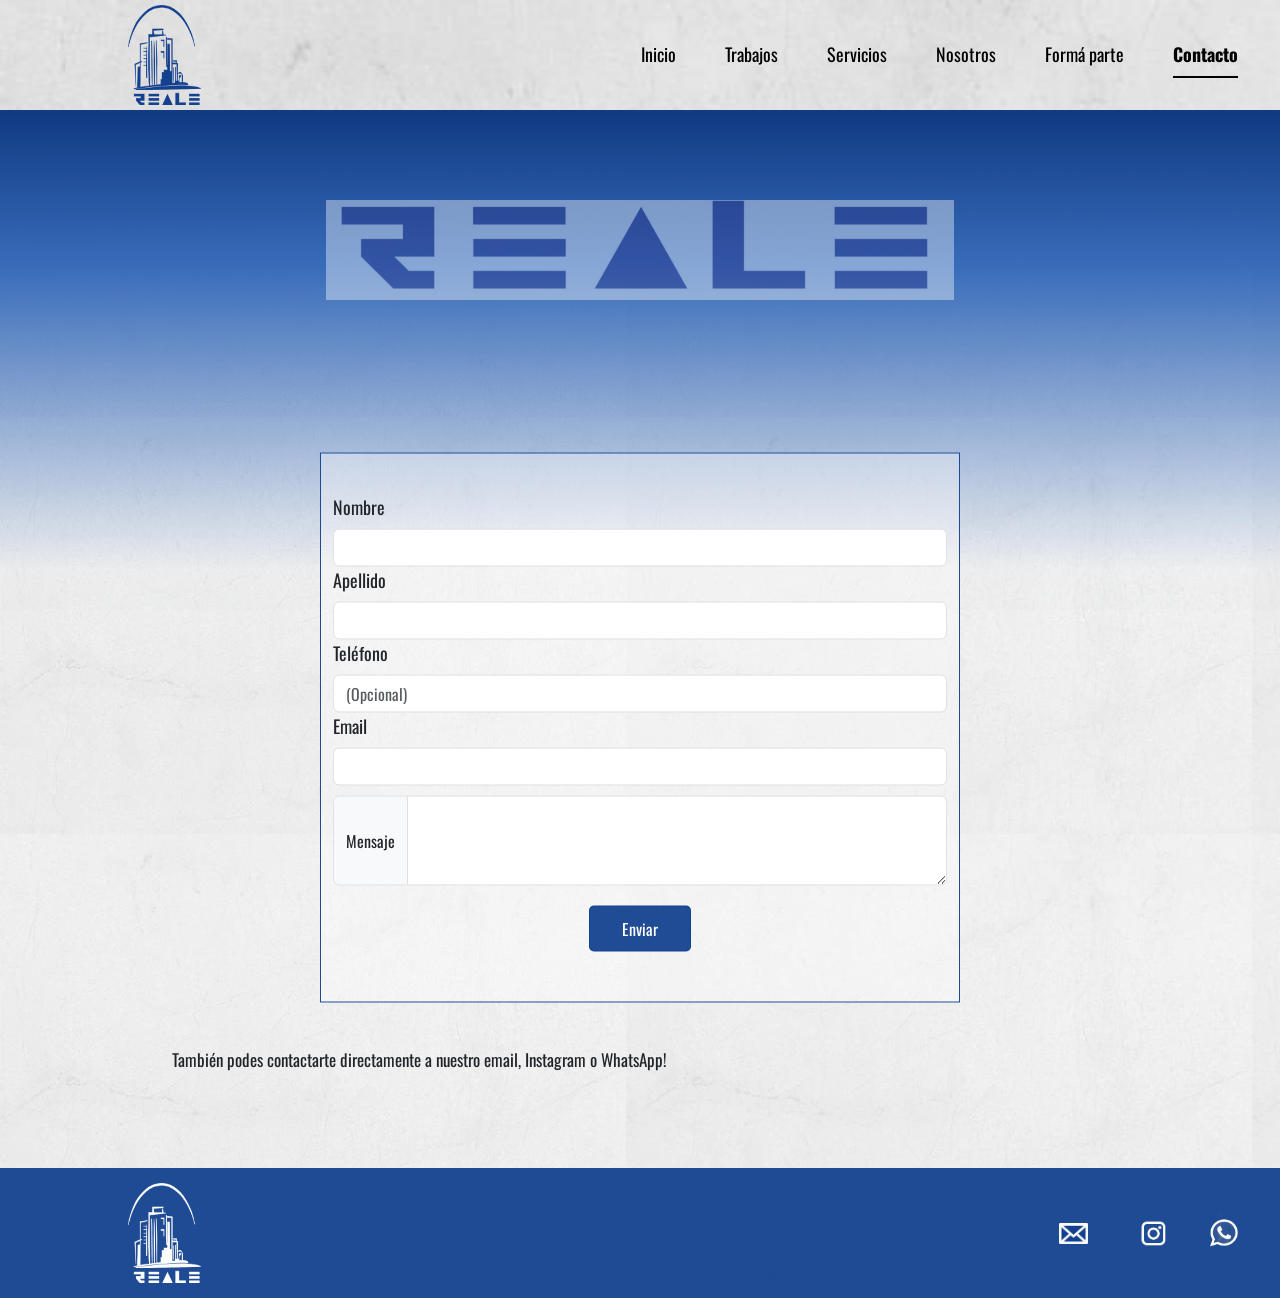
==== contacto.html @ e632ff92 "cambios en Trabajos y cosas" ====
<!DOCTYPE html>
<html lang="en">

<head>
  <meta charset="UTF-8">
  <meta http-equiv="X-UA-Compatible" content="IE=edge">
  <meta name="viewport" content="width=device-width, initial-scale=1.0">
  <link rel="shortcut icon" href="./img/favicon.png" type="image/x-icon">
  <title>Contactanos</title>
  <link href="https://cdn.jsdelivr.net/npm/bootstrap@5.3.0/dist/css/bootstrap.min.css" rel="stylesheet"
    integrity="sha384-9ndCyUaIbzAi2FUVXJi0CjmCapSmO7SnpJef0486qhLnuZ2cdeRhO02iuK6FUUVM" crossorigin="anonymous">
  <link rel="stylesheet" href="./css/style.css">
  <link href="https://fonts.googleapis.com/css2?family=Nanum+Gothic&family=Oswald:wght@200&display=swap"
    rel="stylesheet">
  <link
    href="https://fonts.googleapis.com/css2?family=Kanit:wght@100&family=Nanum+Gothic&family=Oswald:wght@200&display=swap"
    rel="stylesheet">

</head>

<body>

  <section class="container-fluid">

    <!-- encabezado -->
    <header class="row headerWeb">
      <img class="logoHeader col-lg-2" src="./img/style/reale sin fondo.png" alt="">
      <nav class="col-lg-10 align-self-center">
        <ul class="nav nav-underline justify-content-end">
          <li class="nav-item">
            <a class="nav-link navBar-mio" href="./index.html">Inicio</a>
          </li>
          <li class="nav-item">
            <a class="nav-link navBar-mio" href="./trabajos.html">Trabajos</a>
          </li>
          <li class="nav-item">
            <a class="nav-link navBar-mio" href="./servicios.html">Servicios</a>
          </li>
          <li class="nav-item">
            <a class="nav-link navBar-mio" href="./sobreNosotros.html">Nosotros</a>
          </li>
          <li class="nav-item">
            <a class="nav-link navBar-mio" href="./formaParte.html">Formá parte</a>
          </li>
          <li class="nav-item">
            <a class="nav-link active navBar-mio" aria-current="page" href="./contacto.html">Contacto</a>
          </li>
        </ul>
      </nav>
    </header>

    <header class="headerMovil">
      <nav class="navBar-movil navbar bg-body-tertiary fixed-top">
          <div class="container-fluid">
              <a class="navbar-brand" href="#"><img class="logoHeader" src="./img/style/reale sin fondo.png"
                      alt=""></a>
              <button class="navbar-toggler" type="button" data-bs-toggle="offcanvas"
                  data-bs-target="#offcanvasNavbar" aria-controls="offcanvasNavbar"
                  aria-label="Toggle navigation">
                  <span class="navbar-toggler-icon toggler-mio"></span>
              </button>
              <div class="offcanvas offcanvas-end" tabindex="-1" id="offcanvasNavbar"
                  aria-labelledby="offcanvasNavbarLabel">
                  <div class="offcanvas-header">
                      <h5 class="offcanvas-title" id="offcanvasNavbarLabel">Reace Albañilería</h5>
                      <button type="button" class="btn-close" data-bs-dismiss="offcanvas"
                          aria-label="Close"></button>
                  </div>
                  <div class="offcanvas-body">
                      <ul class="navbar-nav  flex-grow-1 pe-3">
                          <li class="nav-item">
                              <a class="nav-link" aria-current="page" href="./index.html">Inicio</a>
                          </li>
                          <li class="nav-item">
                              <a class="nav-link" href="./servicios.html">Servicios</a>
                          </li>
                          <li class="nav-item">
                              <a class="nav-link " href="./sobreNosotros.html">Nosotros</a>
                          </li>
                          <li class="nav-item">
                              <a class="nav-link" href="./trabajos.html">Trabajos</a>
                          </li>
                          <li class="nav-item">
                              <a class="nav-link active" href="./contacto.html">Contacto</a>
                          </li>
                          <li class="nav-item">
                              <a class="nav-link" href="./formaParte.html">Formá parte</a>
                          </li>

                      </ul>
                      
                  </div>
              </div>
          </div>
      </nav>
  </header>

    <main class="mainContacto">
      <!-- <h3 class="text-center">CONTACTANOS</h3>
      <span class="linea"></span> -->
    
      
      
      <section class="row justify-content-center sectionContacto">

        
        <div class="divImagenContacto">
          
          
          <!-- <img  class="imgContacto offset-lg-5" src="./img/style/reale sin fondo blanco.png" height="300px" alt=""> -->
          <img  class="imgContacto offset-lg-3 col-lg-6" src="./img/style/reale solo.jpg" height="100px" alt=""> 
        </div>
        <!-- <p class="offset-lg-3 parrafo">Envianos un mensaje:</p> -->
        <form class="formContacto col-lg-6 col-8 d-flex flex-column " novalidate>
          <div>
            <label for="validationCustom01" class="form-label">Nombre</label>
            <input type="text" class="form-control miFormControl" id="validationCustom01" required>
            <div class="invalid-feedback">
              Ingrese su nombre.
            </div>
          </div>

          <div>
            <label for="validationCustom02" class="form-label">Apellido</label>
            <input type="text" class="form-control miFormControl" id="validationCustom02" required>
            <div class="invalid-feedback">
              Ingrese su apellido.
            </div>
          </div>

          <div>
            <label for="validationCustom04" class="form-label">Teléfono</label>
            <input type="text" class="form-control miFormControl" id="validationCustom03" placeholder="(Opcional)">
          </div>

          <div>
            <label for="validationCustom05" class="form-label">Email</label>
            <input type="email" class="form-control miFormControl" id="validationCustom05" required>
            <div class="invalid-feedback">
              Ingrese email.
            </div>
          </div>

          <div>

            <div class="input-group">
              <span class="input-group-text miInputMensaje">Mensaje</span>
              <textarea class="form-control miFormControl"></textarea>
            </div>
          </div>

          <div>
            <button class="btn btn-primary miBoton offset-lg-5 col-lg-2 offset-5 col-2" type="submit">Enviar</button>
          </div>

        </form>
        <p class="offset-lg-3 lineaContacto">También podes contactarte directamente a nuestro email, Instagram o WhatsApp!
      
      </section>


    </main>
    <footer class="footer footerContacto row">
      <p class="pFooter text-center">Mar del plata, Buenos Aires</p>

      <img class="logo col-lg-2" src="./img/style/reale sin fondo blanco.png" alt="">
      <ul class="col-lg-10 d-flex  align-self-center">
        <li><a href="mailto:reacealbanileria@hotmail.com?Subject=Consulta%20via%20web"><img
              src="./img/style/logoCorreoSinFondo.png" class="logoFooterCorreo" alt=""></a></li>
        <li><a href="https://instagram.com/reale_constructora?igshid=MzRlODBiNWFlZA==" target=“_blank”><img
              src="./img/style/logoInstagramSinFondo.png" class="logoFooter" alt=""></a></li>
        <li> <a href="#"><img src="./img/style/logoWhatsAppSinFondo.jpeg" class="logoFooter" alt=""></a></li>
      </ul>
    </footer>
  </section>
  <script src="https://cdn.jsdelivr.net/npm/bootstrap@5.3.0/dist/js/bootstrap.bundle.min.js"
    integrity="sha384-geWF76RCwLtnZ8qwWowPQNguL3RmwHVBC9FhGdlKrxdiJJigb/j/68SIy3Te4Bkz"
    crossorigin="anonymous"></script>

</body>

</html>
---- css/style.css ----
.formContacto, .formulario {
  padding-bottom: 50px;
  font-size: 18px;
  font-family: "Oswald", sans-serif;
}

header {
  width: 100%;
  background-image: url(../img/style/grisClaro.jpeg);
  background-size: cover;
  position: absolute;
  top: 0;
  height: 110px;
}

img.logoHeader {
  padding-left: 10%;
  height: 100px;
  align-self: center;
}

header nav ul li {
  padding-left: 3px;
  padding-right: 30px;
}
header nav ul li .navBar-mio {
  font-family: "Oswald", sans-serif;
  color: black;
  font-size: 18px;
}

#header_index {
  background-image: url(../img/grisClaro0.jpeg);
}

.headerMovil {
  display: none;
}

@media only screen and (max-width: 1070px) {
  header {
    justify-content: center;
    height: auto;
  }
  .headerWeb {
    display: none;
  }
  .headerMovil {
    display: block;
  }
  .navBar-movil {
    background-image: url(../img/style/grisClaro.jpeg);
  }
  img.logoHeader {
    height: 60px;
  }
}
img.logo {
  padding-left: 10%;
  height: 100px;
  align-self: center;
}

.footer {
  background-color: rgba(18, 64, 142, 0.938);
  width: 100%;
  position: absolute;
  bottom: 0;
  height: 110px;
}
.footer ul {
  margin-bottom: 0;
  list-style-type: none;
  justify-content: end;
}

.footerContacto {
  height: 130px;
  position: absolute;
  top: 160%;
}

.pFooter {
  display: none;
}

.logoFooter {
  height: 50px;
  width: auto;
  padding-left: 0px;
  padding-right: 20px;
  transition: 0.5s;
}
.logoFooter:hover {
  transform: scale(1.2);
}

.logoFooterCorreo {
  padding-left: 10px;
  padding-right: 40px;
  padding-top: 15px;
  height: 36px;
  width: auto;
  transition: 0.5s;
}
.logoFooterCorreo:hover {
  transform: scale(1.2);
}

@media screen and (max-width: 1070px) {
  .footer {
    justify-content: center;
    align-items: center;
    display: flex;
    flex-direction: column;
    height: 350px;
  }
  .footer ul {
    justify-content: center;
    padding-top: 15px;
  }
  .footerContacto {
    position: absolute;
    top: 110%;
  }
  img.logo {
    padding-left: 0px;
    padding-right: 0px;
    width: auto;
  }
  .pFooter {
    display: block;
    color: white;
  }
}
* {
  margin: 0;
  padding: 0;
}

body {
  background-image: url(../img/style/grisClaro0.jpeg);
  position: relative;
  padding-top: 110px;
  padding-bottom: 120px;
}

#bodyNosotros {
  background-image: url(../img/style/nuevoFondo0.jpeg);
  background-size: cover;
}

.botContacto {
  text-decoration: none;
  color: black;
  padding: 8px;
  border: 1px solid rgba(18, 64, 142, 0.938);
  font-size: 18px;
  font-family: "Kanit", sans-serif;
}

.boton {
  padding-top: 30px;
  padding-bottom: 30px;
  transition: all 0.7s;
}
.boton:hover {
  transform: scale(1.1);
}

h1 {
  font-weight: 900;
  font-size: 50px;
  font-family: "Oswald", sans-serif;
}

h2 {
  font-weight: bold;
  font-size: 35px;
  font-family: "Oswald", sans-serif;
}

h3 {
  margin-top: 25px;
  font-size: 30px;
  font-family: "Oswald", sans-serif;
}

h4 {
  font-size: 20px;
  font-family: "Kanit", sans-serif;
  padding-left: 3%;
  margin-top: 25px;
}

h5 {
  font-family: "Kanit", sans-serif;
  padding-left: 3%;
}

.linea {
  background: rgba(18, 64, 142, 0.938);
  height: 3px;
  width: 70%;
  position: absolute;
  left: 15%;
  display: block;
  opacity: 50%;
}

@media screen and (max-width: 1070px) {
  body {
    padding-top: 86px;
    padding-bottom: 370px;
  }
  #bodyNosotros {
    padding-top: 86px;
    padding-bottom: 370px;
  }
  .botContacto {
    font-size: 12px;
  }
  .linea {
    height: 2px;
    width: 50%;
    left: 25%;
  }
  h1 {
    font-size: 25px;
  }
  h2 {
    font-size: 17px;
  }
  h3 {
    font-size: 20px;
  }
  h4 {
    font-size: 15px;
  }
}
#index_main {
  padding-bottom: 10%;
  position: relative;
}
#index_main .pNuestraEmpresa {
  position: absolute;
  top: 30%;
  left: 50%;
  transform: translate(-50%, -15%);
  font-size: 30px;
  font-family: "Oswald", sans-serif;
  font-weight: bolder;
  border-bottom: solid 1px rgba(18, 64, 142, 0.938);
}

.imgIndex {
  width: 100%;
  opacity: 0.4;
  height: 700px;
}

.presentacionEmpresa {
  position: absolute;
  top: 50%;
  background-color: rgba(235, 235, 238, 0.829);
}

.wrapper {
  width: 65%;
  margin: auto;
  padding-top: 10px;
  font-size: 20px;
  font-family: "Kanit", sans-serif;
}

.clientes {
  padding-top: 100px;
}
.clientes ul {
  list-style-type: none;
}
.clientes ul li {
  padding: 20px;
}

.carousel {
  padding-top: 2%;
  padding-bottom: 5%;
}

.item-mio img {
  height: 90px;
  width: 100%;
  object-fit: cover;
}

.carruselMovil {
  display: none;
}

@media screen and (max-width: 1024px) {
  .wrapper {
    font-size: 15px;
    width: 100%;
    margin: 0;
  }
  .imgIndex {
    height: auto;
  }
  .presentacionEmpresa {
    position: absolute;
    top: 30%;
    background-color: rgba(235, 235, 238, 0.829);
  }
  .carruselWeb {
    display: none;
  }
  .carruselMovil {
    display: block;
  }
  .item-mio img {
    height: 70px;
    width: 100%;
    object-fit: contain;
  }
  .clientes {
    padding-top: 200px;
  }
}
.formulario {
  padding-top: 30px;
}

.sectionContacto {
  position: relative;
}

.formContacto {
  padding-top: 40px;
  border: 1px solid rgba(18, 64, 142, 0.938);
  position: absolute;
  background-color: rgba(254, 253, 253, 0.361);
  top: 85%;
  left: 50%;
  transform: translate(-50%, -15%);
}

.lineaContacto {
  position: absolute;
  top: 190%;
  transform: translate(0, -50%);
  font-size: 17px;
  font-family: "Oswald", sans-serif;
}

.imgContacto {
  opacity: 0.4;
  margin-top: 90px;
}

.divImagenContacto {
  height: 500px;
  background: rgb(18, 64, 142);
  background: linear-gradient(0deg, rgba(18, 64, 142, 0.01) 0%, rgba(18, 64, 142, 0.01) 8%, rgba(41, 97, 182, 0.9262298669) 69%, rgb(17, 59, 131) 99%);
  background-size: cover;
}

.miFormControl:focus {
  box-shadow: 0 0 0 0.2rem rgba(173, 183, 225, 0.25);
  border: 0px;
}

.miBoton {
  background-color: rgba(18, 64, 142, 0.938);
  color: #ffffff;
  border: 1px solid rgba(18, 64, 142, 0.938);
  border-radius: 5px;
  padding: 10px 20px;
  font-size: 16px;
}

.input-group {
  height: 120px;
  padding-top: 10px;
  padding-bottom: 20px;
}

.inputArchivo {
  padding-bottom: 30px;
}

@media screen and (max-width: 1024px) {
  .formContacto,
  .miFormControl {
    font-size: 13px;
  }
  .formContacto {
    transform: translate(-50%, -10%);
    border: 2px solid rgba(18, 64, 142, 0.938);
  }
  .miBoton {
    padding: 3px 10px;
    font-size: 13px;
  }
  .miInputMensaje {
    font-size: 13px;
  }
  .lineaContacto {
    display: none;
  }
  .imgContacto {
    height: auto;
  }
  .formulario {
    font-size: 13px;
  }
}
.content_img {
  margin: 1em 0;
  position: relative;
}

.content_img img {
  max-height: 460px;
  bottom: 0;
  object-fit: cover;
  box-shadow: 0 0 6px rgba(0, 0, 0, 0.5);
}
.content_img img:hover {
  filter: blur(1px);
  border: 1px solid rgba(140, 140, 141, 0.938);
}
.content_img:hover .img-text {
  padding: 8px 10px;
  visibility: visible;
  opacity: 1;
}

.img-text {
  position: absolute;
  bottom: 10px;
  width: 70%;
  left: 50%;
  transform: translate(-50%, 0%);
  background: rgba(145, 145, 145, 0.65);
  color: rgb(255, 255, 255);
  opacity: 0;
  visibility: hidden;
  -webkit-transition: visibility 0s, opacity 0.5s linear;
  transition: visibility 0s, opacity 0.5s linear;
  font-family: "Oswald", sans-serif;
  font-size: 30px;
}

.trabajo {
  background-image: url(../img/style/grisClaro0.jpeg);
}
.trabajo section {
  padding-bottom: 3%;
}

.divCuartaImg {
  display: block;
}

.divPrimeraImagen {
  display: none;
}

.divBotonDesktop {
  display: none;
}

.miBotonGaleria {
  padding: 8px 5px;
  border-bottom: 1px solid rgba(18, 64, 142, 0.938);
  border-radius: 4px;
  cursor: pointer;
  font-family: "Kanit", sans-serif;
  font-weight: bold;
  transition: opacity 1s;
}

#collapseCheckboxVM {
  display: none;
}

#collapseCheckboxVU {
  display: none;
}

.collapse {
  display: none;
}

#collapseCheckboxVM:checked ~ .miCollapseVM {
  display: flex;
}

#collapseCheckboxVU:checked ~ .miCollapseVU {
  display: flex;
}

#collapseCheckboxVM:checked + .miBotonGaleria {
  display: none;
}

#collapseCheckboxVU:checked + .miBotonGaleria {
  display: none;
}

@media screen and (max-width: 576px) {
  .miBotonGaleria {
    font-size: 12px;
  }
  .divPrimeraImagenVM {
    display: block;
  }
  .divCuartaImgVM {
    display: none;
  }
  .content_img div img {
    max-height: 173px;
  }
  .img-text {
    font-size: 15px;
    width: 60%;
  }
}
@media screen and (min-width: 577px) and (max-width: 768px) {
  .content_img div img {
    max-height: 280px;
  }
  .miBotonGaleria {
    font-size: 12px;
  }
  .divPrimeraImagenVM {
    display: block;
  }
  .divCuartaImgVM {
    display: none;
  }
}
@media screen and (min-width: 769px) and (max-width: 992px) {
  .content_img div img {
    max-height: 340px;
  }
  .miBotonGaleria {
    font-size: 12px;
  }
  .divPrimeraImagenVM {
    display: block;
  }
  .divCuartaImgVM {
    display: none;
  }
}
@media screen and (min-width: 993px) and (max-width: 1200px) {
  .content_img div img {
    max-height: 340px;
  }
  .miBotonGaleria {
    font-size: 14px;
  }
}
@media screen and (min-width: 1201px) and (max-width: 1400px) {
  .content_img div img {
    max-height: 380px;
  }
  .miBotonGaleria {
    font-size: 14px;
  }
}
.mainNosotros p {
  text-align: center;
  padding-top: 30px;
  font-size: large;
  font-family: "Kanit", sans-serif;
  font-weight: bold;
}

.mainNosotros {
  width: 100%;
  padding-top: 2%;
  padding-bottom: 8%;
}

@media screen and (max-width: 576px) {
  .mainNosotros p {
    font-size: 15px;
  }
}
.servicios {
  display: inline-block;
  padding-top: 3%;
}

.imagen {
  display: none;
  width: 350px;
  height: 250px;
  background-image: url(../img/style/albanileria2.jpeg);
  background-size: cover;
  box-shadow: 0 0 6px rgba(0, 0, 0, 0.5);
}

.texto:hover {
  font-weight: bold;
}
.texto:hover + .imagen {
  display: block;
}

.plom {
  background-image: url(../img/style/plomeria.jpeg);
}

.electrica {
  background-image: url(../img/style/instalacionesElectricas.jpeg);
}

.sanit {
  background-image: url(../img/style/instalacionSanitaria.jpg);
  height: 290px;
}

.pisos {
  background-image: url(../img/style/colocacionPisos.jpeg);
}

.estructuras {
  background-image: url(../img/style/Cimientacion.jpg);
}

.asesoramientoTecnico {
  background-position: 50% 70%;
  background-image: url(../img/style/asesoramiento.jpg);
}

.revestimiento {
  width: 400px;
  height: 250px;
  background-image: url(../img/style/colocacionRevestimiento.jpeg);
}

.cubiertas {
  background-image: url(../img/style/cubiertas.webp);
}

.aislaciones {
  background-image: url(../img/style/aislacionTecho.png);
}

.calefaccion {
  background-image: url(../img/style/calefaccion.png);
}

.pintura {
  background-image: url(../img/style/pintura.jpeg);
}

.servicios section p {
  text-align: center;
  padding-bottom: 10px;
  font-size: 20px;
  font-family: "Kanit", sans-serif;
}

.pServicio {
  text-align: center;
  padding-bottom: 3%;
  font-size: 20px;
  font-family: "Kanit", sans-serif;
}

@media screen and (max-width: 576px) {
  .pServicio {
    font-size: 15px;
  }
  .servicios section section p {
    font-size: 15px;
  }
}

/*# sourceMappingURL=style.css.map */
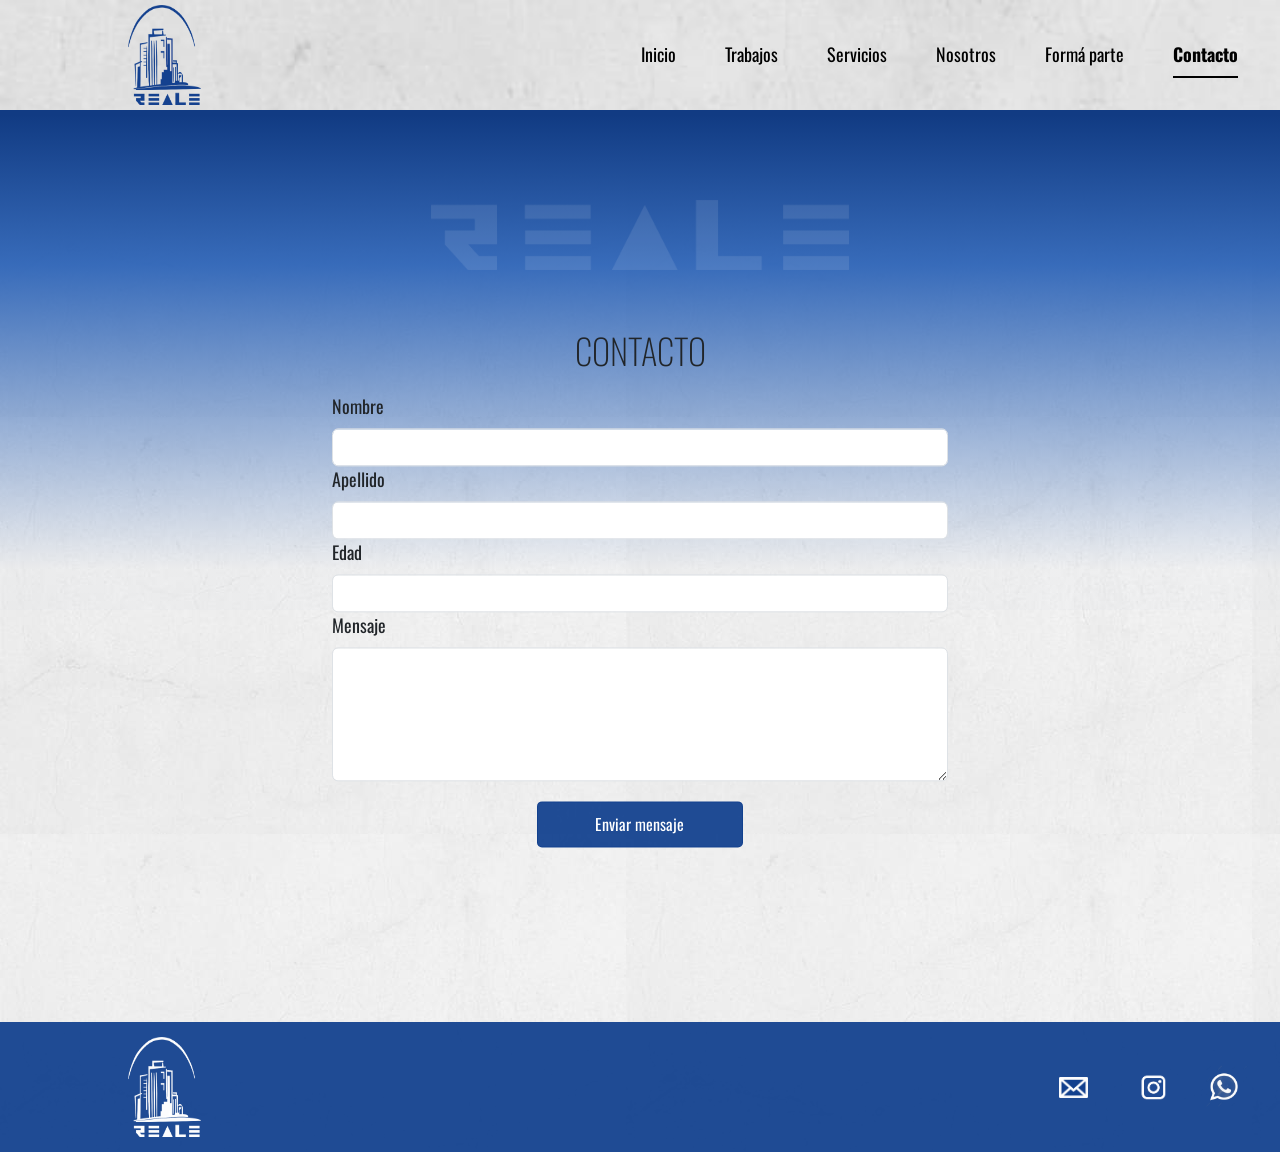
==== commit 00d9ef36: "mejora de contacto" ====
--- a/contacto.html
+++ b/contacto.html
@@ -96,22 +96,36 @@
   </header>
 
     <main class="mainContacto">
-      <!-- <h3 class="text-center">CONTACTANOS</h3>
-      <span class="linea"></span> -->
-    
-      
-      
+
       <section class="row justify-content-center sectionContacto">
 
-        
         <div class="divImagenContacto">
-          
-          
+
           <!-- <img  class="imgContacto offset-lg-5" src="./img/style/reale sin fondo blanco.png" height="300px" alt=""> -->
-          <img  class="imgContacto offset-lg-3 col-lg-6" src="./img/style/reale solo.jpg" height="100px" alt=""> 
+          <!-- <img  class="imgContacto offset-lg-3 col-lg-6" src="./img/style/reale solo.jpg" height="100px" alt="">  -->
+          <img  class="imgContacto offset-lg-4 col-lg-4 offset-1 col-10" src="./img/style/blanco reale.png" height="70px" alt="">
         </div>
+        <h2 class="text-center" id="tituloContacto">CONTACTO</h2>
+        <form class="col-lg-6 col-10 d-flex flex-column formContacto" action="">
+          <label for="nombreInput" class="form-label">Nombre</label>
+          <input minlength="2" type="text" class="form-control miFormControl" id="nombreInput" required>
+
+          <label for="apeInput" class="form-label">Apellido</label>
+          <input minlength="2" type="text" class="form-control miFormControl" id="apeInput" required>
+
+          <label for="telInput" class="form-label">Edad</label>
+          <input type="number" min="0" class="form-control miFormControl" id="telInput" required>
+
+          <label for="menInput" class="form-label">Mensaje</label>
+          <textarea class="form-control miFormControl" name="" id="menInput" cols="30" rows="5"></textarea>
+
+          <button class="offset-lg- col-lg-4 btn btn-primary miBoton offset-4 col-4" type="submit">Enviar
+            mensaje
+          </button>
+        </form>
+
         <!-- <p class="offset-lg-3 parrafo">Envianos un mensaje:</p> -->
-        <form class="formContacto col-lg-6 col-8 d-flex flex-column " novalidate>
+        <!-- <form class="formContacto col-lg-6 col-8 d-flex flex-column " novalidate>
           <div>
             <label for="validationCustom01" class="form-label">Nombre</label>
             <input type="text" class="form-control miFormControl" id="validationCustom01" required>
@@ -153,8 +167,8 @@
             <button class="btn btn-primary miBoton offset-lg-5 col-lg-2 offset-5 col-2" type="submit">Enviar</button>
           </div>
 
-        </form>
-        <p class="offset-lg-3 lineaContacto">También podes contactarte directamente a nuestro email, Instagram o WhatsApp!
+        </form> -->
+        <!-- <p class="offset-lg-3 lineaContacto">También podes contactarte directamente a nuestro email, Instagram o WhatsApp! -->
       
       </section>
 
--- a/css/style.css
+++ b/css/style.css
@@ -77,7 +77,7 @@
 .footerContacto {
   height: 130px;
   position: absolute;
-  top: 160%;
+  top: 140%;
 }
 
 .pFooter {
@@ -121,7 +121,7 @@
   }
   .footerContacto {
     position: absolute;
-    top: 110%;
+    top: 90%;
   }
   img.logo {
     padding-left: 0px;
@@ -337,24 +337,31 @@
 
 .formContacto {
   padding-top: 40px;
-  border: 1px solid rgba(18, 64, 142, 0.938);
-  position: absolute;
-  background-color: rgba(254, 253, 253, 0.361);
-  top: 85%;
+  position: absolute;
+  top: 65%;
   left: 50%;
   transform: translate(-50%, -15%);
 }
 
 .lineaContacto {
   position: absolute;
-  top: 190%;
+  top: 170%;
   transform: translate(0, -50%);
   font-size: 17px;
   font-family: "Oswald", sans-serif;
 }
 
+#tituloContacto {
+  position: absolute;
+  top: 48%;
+  left: 50%;
+  transform: translate(-50%, -50%);
+  font-weight: 5;
+  border-bottom: rgba(18, 64, 142, 0.938);
+}
+
 .imgContacto {
-  opacity: 0.4;
+  opacity: 0.1;
   margin-top: 90px;
 }
 
@@ -377,12 +384,7 @@
   border-radius: 5px;
   padding: 10px 20px;
   font-size: 16px;
-}
-
-.input-group {
-  height: 120px;
-  padding-top: 10px;
-  padding-bottom: 20px;
+  margin-top: 20px;
 }
 
 .inputArchivo {
@@ -395,8 +397,11 @@
     font-size: 13px;
   }
   .formContacto {
-    transform: translate(-50%, -10%);
-    border: 2px solid rgba(18, 64, 142, 0.938);
+    transform: translate(-50%, -25%);
+  }
+  .imgContacto {
+    width: 80%;
+    height: auto;
   }
   .miBoton {
     padding: 3px 10px;
@@ -407,9 +412,6 @@
   }
   .lineaContacto {
     display: none;
-  }
-  .imgContacto {
-    height: auto;
   }
   .formulario {
     font-size: 13px;
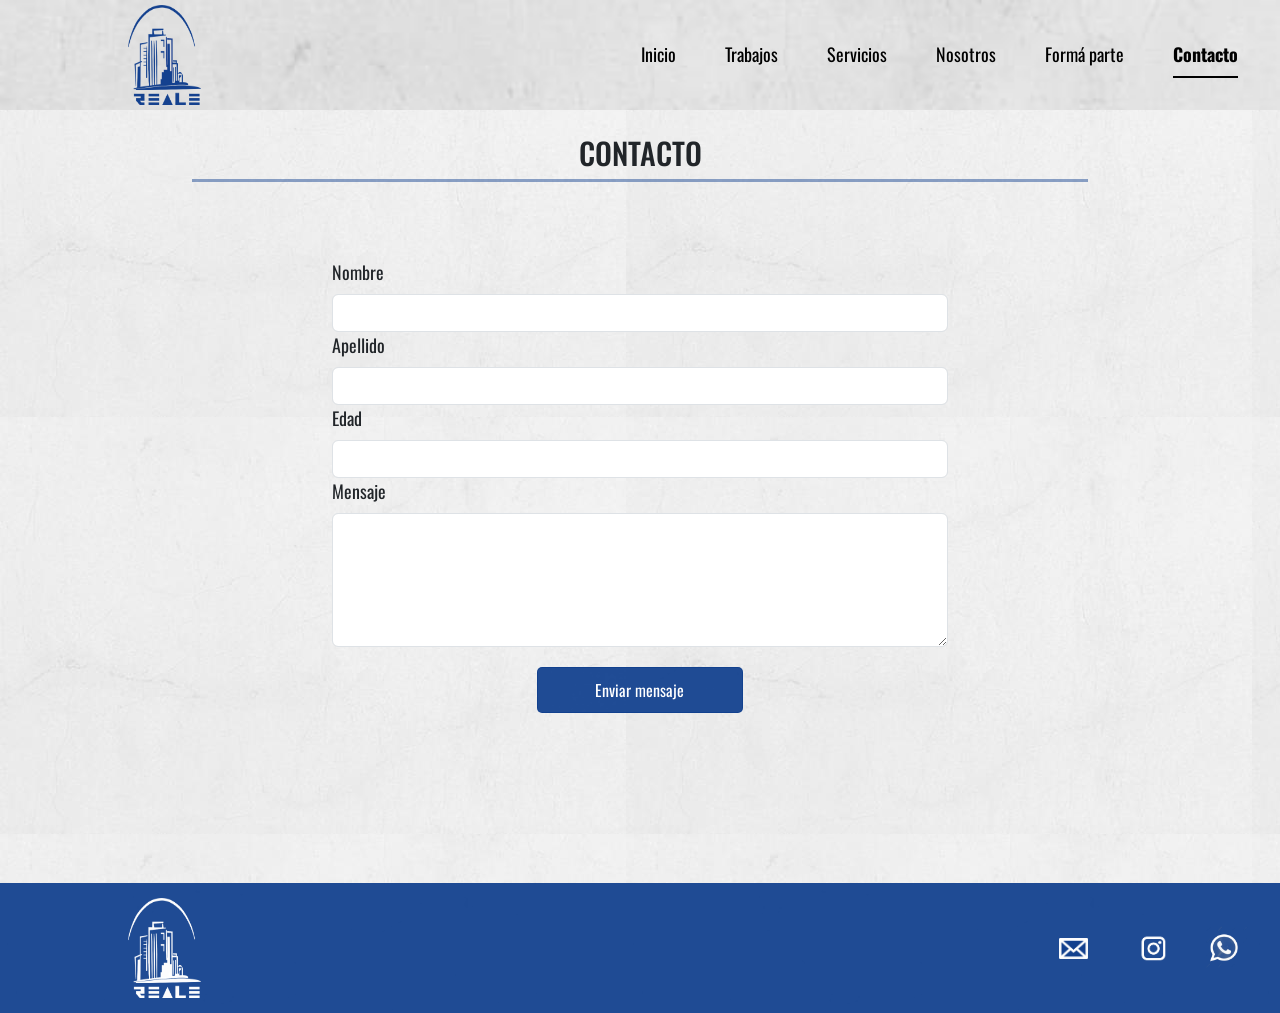
==== commit c0f6bf7b: "cambios en header movil" ====
--- a/contacto.html
+++ b/contacto.html
@@ -51,61 +51,52 @@
 
     <header class="headerMovil">
       <nav class="navBar-movil navbar bg-body-tertiary fixed-top">
-          <div class="container-fluid">
-              <a class="navbar-brand" href="#"><img class="logoHeader" src="./img/style/reale sin fondo.png"
-                      alt=""></a>
-              <button class="navbar-toggler" type="button" data-bs-toggle="offcanvas"
-                  data-bs-target="#offcanvasNavbar" aria-controls="offcanvasNavbar"
-                  aria-label="Toggle navigation">
-                  <span class="navbar-toggler-icon toggler-mio"></span>
-              </button>
-              <div class="offcanvas offcanvas-end" tabindex="-1" id="offcanvasNavbar"
-                  aria-labelledby="offcanvasNavbarLabel">
-                  <div class="offcanvas-header">
-                      <h5 class="offcanvas-title" id="offcanvasNavbarLabel">Reace Albañilería</h5>
-                      <button type="button" class="btn-close" data-bs-dismiss="offcanvas"
-                          aria-label="Close"></button>
-                  </div>
-                  <div class="offcanvas-body">
-                      <ul class="navbar-nav  flex-grow-1 pe-3">
-                          <li class="nav-item">
-                              <a class="nav-link" aria-current="page" href="./index.html">Inicio</a>
-                          </li>
-                          <li class="nav-item">
-                              <a class="nav-link" href="./servicios.html">Servicios</a>
-                          </li>
-                          <li class="nav-item">
-                              <a class="nav-link " href="./sobreNosotros.html">Nosotros</a>
-                          </li>
-                          <li class="nav-item">
-                              <a class="nav-link" href="./trabajos.html">Trabajos</a>
-                          </li>
-                          <li class="nav-item">
-                              <a class="nav-link active" href="./contacto.html">Contacto</a>
-                          </li>
-                          <li class="nav-item">
-                              <a class="nav-link" href="./formaParte.html">Formá parte</a>
-                          </li>
+        <div class="container-fluid">
+          <a class="navbar-brand" href="#"><img class="logoHeader" src="./img/style/reale sin fondo.png" alt=""></a>
+          <button class="navbar-toggler miNavBarToggler" type="button" data-bs-toggle="offcanvas" data-bs-target="#offcanvasNavbar"
+            aria-controls="offcanvasNavbar" aria-label="Toggle navigation">
+            <span class="navbar-toggler-icon toggler-mio"></span>
+          </button>
+          <div class="offcanvas offcanvas-end" tabindex="-1" id="offcanvasNavbar"
+            aria-labelledby="offcanvasNavbarLabel">
+            <div class="offcanvas-header">
+              <h5 class="offcanvas-title" id="offcanvasNavbarLabel">Reace Albañilería</h5>
+              <button type="button" class="btn-close" data-bs-dismiss="offcanvas" aria-label="Close"></button>
+            </div>
+            <div class="offcanvas-body">
+              <ul class="navbar-nav  flex-grow-1 pe-3">
+                <li class="nav-item">
+                  <a class="nav-link active" aria-current="page" href="./index.html">Inicio</a>
+                </li>
+                <li class="nav-item">
+                  <a class="nav-link" href="./servicios.html">Servicios</a>
+                </li>
+                <li class="nav-item">
+                  <a class="nav-link" href="./sobreNosotros.html">Nosotros</a>
+                </li>
+                <li class="nav-item">
+                  <a class="nav-link" href="./trabajos.html">Trabajos</a>
+                </li>
+                <li class="nav-item">
+                  <a class="nav-link" href="./contacto.html">Contacto</a>
+                </li>
+                <li class="nav-item">
+                  <a class="nav-link" href="./formaParte.html">Formá parte</a>
+                </li>
 
-                      </ul>
-                      
-                  </div>
-              </div>
+              </ul>
+
+            </div>
           </div>
+        </div>
       </nav>
-  </header>
+    </header>
 
-    <main class="mainContacto">
+    <main >
+      <h3 class="text-center">CONTACTO</h3>
+      <span class="linea"></span>
+      <section class="row justify-content-center">
 
-      <section class="row justify-content-center sectionContacto">
-
-        <div class="divImagenContacto">
-
-          <!-- <img  class="imgContacto offset-lg-5" src="./img/style/reale sin fondo blanco.png" height="300px" alt=""> -->
-          <!-- <img  class="imgContacto offset-lg-3 col-lg-6" src="./img/style/reale solo.jpg" height="100px" alt="">  -->
-          <img  class="imgContacto offset-lg-4 col-lg-4 offset-1 col-10" src="./img/style/blanco reale.png" height="70px" alt="">
-        </div>
-        <h2 class="text-center" id="tituloContacto">CONTACTO</h2>
         <form class="col-lg-6 col-10 d-flex flex-column formContacto" action="">
           <label for="nombreInput" class="form-label">Nombre</label>
           <input minlength="2" type="text" class="form-control miFormControl" id="nombreInput" required>
--- a/css/style.css
+++ b/css/style.css
@@ -1,3 +1,4 @@
+@charset "UTF-8";
 .formContacto, .formulario {
   padding-bottom: 50px;
   font-size: 18px;
@@ -12,6 +13,15 @@
   top: 0;
   height: 110px;
 }
+header nav ul li {
+  padding-left: 3px;
+  padding-right: 30px;
+}
+header nav ul li .navBar-mio {
+  font-family: "Oswald", sans-serif;
+  color: black;
+  font-size: 18px;
+}
 
 img.logoHeader {
   padding-left: 10%;
@@ -19,17 +29,7 @@
   align-self: center;
 }
 
-header nav ul li {
-  padding-left: 3px;
-  padding-right: 30px;
-}
-header nav ul li .navBar-mio {
-  font-family: "Oswald", sans-serif;
-  color: black;
-  font-size: 18px;
-}
-
-#header_index {
+.header_index {
   background-image: url(../img/grisClaro0.jpeg);
 }
 
@@ -37,22 +37,38 @@
   display: none;
 }
 
-@media only screen and (max-width: 1070px) {
+@media only screen and (max-width: 1100px) {
   header {
     justify-content: center;
-    height: auto;
   }
   .headerWeb {
     display: none;
   }
   .headerMovil {
     display: block;
+    height: 80px;
+  }
+  .miNavBarToggler {
+    border: none;
+    outline: none;
+    box-shadow: none;
+  }
+  .miNavBarToggler:focus {
+    border: none;
+    outline: none;
+    box-shadow: none;
+  }
+  .navbar-toggler-icon {
+    transform: scale(0.7); /* Ajusta el valor según tus necesidades */
   }
   .navBar-movil {
     background-image: url(../img/style/grisClaro.jpeg);
   }
+  .navBar-movilIndex {
+    background-image: url(../img/style/grisClaro0.jpeg);
+  }
   img.logoHeader {
-    height: 60px;
+    height: 50px;
   }
 }
 img.logo {
@@ -76,8 +92,7 @@
 
 .footerContacto {
   height: 130px;
-  position: absolute;
-  top: 140%;
+  top: 100%;
 }
 
 .pFooter {
@@ -107,7 +122,7 @@
   transform: scale(1.2);
 }
 
-@media screen and (max-width: 1070px) {
+@media screen and (max-width: 1100px) {
   .footer {
     justify-content: center;
     align-items: center;
@@ -121,7 +136,7 @@
   }
   .footerContacto {
     position: absolute;
-    top: 90%;
+    top: 70%;
   }
   img.logo {
     padding-left: 0px;
@@ -141,6 +156,7 @@
 body {
   background-image: url(../img/style/grisClaro0.jpeg);
   position: relative;
+  overflow-x: hidden;
   padding-top: 110px;
   padding-bottom: 120px;
 }
@@ -208,20 +224,20 @@
   opacity: 50%;
 }
 
-@media screen and (max-width: 1070px) {
+@media screen and (max-width: 1100px) {
   body {
-    padding-top: 86px;
+    padding-top: 80px;
     padding-bottom: 370px;
   }
   #bodyNosotros {
-    padding-top: 86px;
+    padding-top: 80px;
     padding-bottom: 370px;
   }
   .botContacto {
     font-size: 12px;
   }
   .linea {
-    height: 2px;
+    height: 1px;
     width: 50%;
     left: 25%;
   }
@@ -255,8 +271,15 @@
 
 .imgIndex {
   width: 100%;
+  opacity: 0.3;
+  height: 700px;
+}
+
+.imgIndexMovil {
+  display: none;
   opacity: 0.4;
-  height: 700px;
+  object-fit: contain;
+  height: auto;
 }
 
 .presentacionEmpresa {
@@ -298,19 +321,23 @@
   display: none;
 }
 
-@media screen and (max-width: 1024px) {
+@media screen and (max-width: 1100px) {
+  #index_main {
+    padding-bottom: 0%;
+    position: relative;
+  }
   .wrapper {
     font-size: 15px;
     width: 100%;
     margin: 0;
   }
   .imgIndex {
-    height: auto;
+    display: none;
   }
   .presentacionEmpresa {
     position: absolute;
-    top: 30%;
-    background-color: rgba(235, 235, 238, 0.829);
+    top: 10%;
+    background-color: rgba(235, 235, 238, 0);
   }
   .carruselWeb {
     display: none;
@@ -323,53 +350,78 @@
     width: 100%;
     object-fit: contain;
   }
+  .pNuestraEmpresa {
+    display: none;
+  }
+}
+@media screen and (min-width: 993px) and (max-width: 1200px) {
   .clientes {
-    padding-top: 200px;
+    padding-top: 0px;
+  }
+  #index_main {
+    padding-bottom: 5%;
+  }
+  .imgIndexMovil {
+    display: block;
+    height: 350px;
+    width: 100%;
+    object-fit: cover;
+  }
+}
+@media screen and (min-width: 769px) and (max-width: 992px) {
+  .clientes {
+    padding-top: 0px;
+  }
+  #index_main {
+    padding-bottom: 5%;
+  }
+  .imgIndexMovil {
+    display: block;
+    height: 340px;
+    width: 100%;
+    object-fit: cover;
+  }
+}
+@media screen and (min-width: 577px) and (max-width: 768px) {
+  .clientes {
+    padding-top: 0px;
+  }
+  .imgIndexMovil {
+    display: block;
+    height: 400px;
+    width: 100%;
+    object-fit: cover;
+  }
+}
+@media screen and (min-width: 471px) and (max-width: 576px) {
+  .clientes {
+    padding-top: 0px;
+  }
+  .imgIndexMovil {
+    display: block;
+    height: 500px;
+  }
+}
+@media screen and (min-width: 380px) and (max-width: 470px) {
+  .clientes {
+    padding-top: 0px;
+  }
+  .imgIndexMovil {
+    display: block;
+    height: 550px;
   }
 }
 .formulario {
   padding-top: 30px;
 }
 
-.sectionContacto {
-  position: relative;
-}
-
 .formContacto {
-  padding-top: 40px;
-  position: absolute;
-  top: 65%;
-  left: 50%;
-  transform: translate(-50%, -15%);
-}
-
-.lineaContacto {
-  position: absolute;
-  top: 170%;
-  transform: translate(0, -50%);
-  font-size: 17px;
-  font-family: "Oswald", sans-serif;
-}
-
-#tituloContacto {
-  position: absolute;
-  top: 48%;
-  left: 50%;
-  transform: translate(-50%, -50%);
-  font-weight: 5;
-  border-bottom: rgba(18, 64, 142, 0.938);
+  padding-top: 80px;
 }
 
 .imgContacto {
   opacity: 0.1;
   margin-top: 90px;
-}
-
-.divImagenContacto {
-  height: 500px;
-  background: rgb(18, 64, 142);
-  background: linear-gradient(0deg, rgba(18, 64, 142, 0.01) 0%, rgba(18, 64, 142, 0.01) 8%, rgba(41, 97, 182, 0.9262298669) 69%, rgb(17, 59, 131) 99%);
-  background-size: cover;
 }
 
 .miFormControl:focus {
@@ -396,22 +448,19 @@
   .miFormControl {
     font-size: 13px;
   }
-  .formContacto {
-    transform: translate(-50%, -25%);
-  }
   .imgContacto {
     width: 80%;
     height: auto;
   }
+  .formContacto {
+    padding-top: 50px;
+  }
   .miBoton {
     padding: 3px 10px;
     font-size: 13px;
   }
   .miInputMensaje {
     font-size: 13px;
-  }
-  .lineaContacto {
-    display: none;
   }
   .formulario {
     font-size: 13px;
